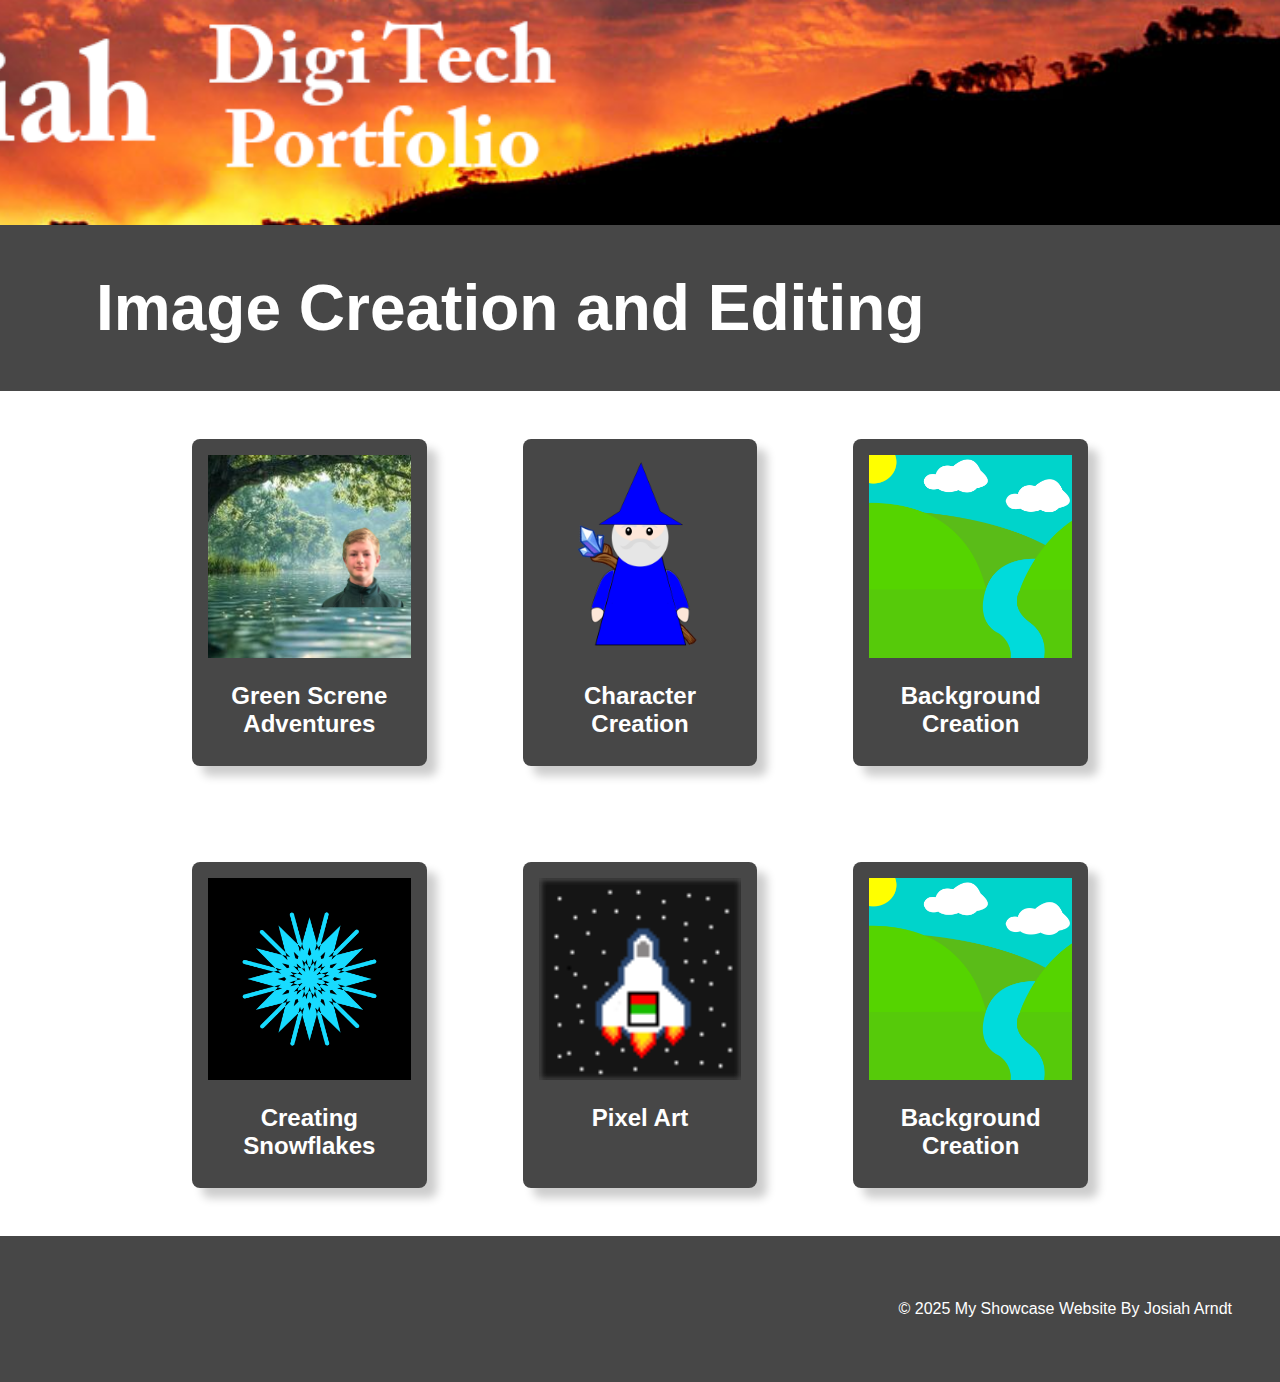
==== index.html @ 0371e3cb "Added Pixel Art" ====
<!DOCTYPE html>
<html lang="en">

<head>
    <meta charset="UTF-8">
    <meta name="viewport" content="width=device-width, initial-scale=1.0">
    <link rel="stylesheet" href="style.css">
    <title>Josiah's Portfolio</title>
</head>
<!-- This is the main body of the website- ALL your content goes AFTER the <body> tag and before the </body> tag -->
<body>

    <!-- The Hero Section -------------------------------------------------------------------------------------- -->
    <section class="hero">
        <div class="hero-text"></div>
    </section>

<!-- Topic one ------------------------------------------------------------------------------------------------- -->
    <!-- The First Topic Section -->
    <section class="topic">
        <!-- the topic title a big bar with text in it -->
        <div class="topic-title">
            <h1>Image Creation and Editing</h1>
        </div>
        <!-- now a three column grid of images -->
        <div class="topic-content">
            <!-- one "card" which includes an image with a text below it -->
            <div class="topic-card">
                <img src="images/Green_Sreen_River_Scene.png" alt="Green Screen Scene">
                <h2 class="topic-card-text">Green Screne Adventures</h2>
            </div>
            <div class="topic-card">
                <img src="images/Wizard.png" alt="Character - Wizard">
                <h2 class="topic-card-text">Character Creation</h2>
            </div>
            <div class="topic-card">
                <img src="images/Background.png" alt="Background">
                <h2 class="topic-card-text">Background Creation</h2>
            </div>
            <div class="topic-card">
                <img src="images/Snowflake.png" alt="Snowflake">
                <h2 class="topic-card-text">Creating Snowflakes</h2>
            </div>
            <div class="topic-card">
                <img src="images/Spaceship.png" alt="Pixel Art">
                <h2 class="topic-card-text">Pixel Art</h2>
            </div>
            <div class="topic-card">
                <img src="images/Background.png" alt="Background">
                <h2 class="topic-card-text">Background Creation</h2>
            </div>
        </div>
    </section>
<!-- End of topic one------------------------------------------------------------------------------------------ -->

<!-- Copy and paste the section from above to make your next section -->



    <!-- A Simple Website Footer ------------------------------------------------------------------------------ -->
    <footer class="footer">
        <p>&copy; 2025 My Showcase Website By Josiah Arndt</p>
    </footer>

<!-- The end of the whole page- no more content after this! -->
</body>
</html>
---- style.css ----
/* A simple css reset */
body,
html {
    margin: 0;
    padding: 0;
    height: 100%;
    /* The Font Family- Really important!! */
    font-family: Arial, sans-serif;
    box-sizing: border-box;
}

/* reset for images to ensure they ar 100% of the parent container width */
img {
    width: 100%;
}

/* The hero section styling- use your OWN Hero Image URL here */
.hero {
    background-image: url('images/Website_Header.png');
    height: 25vh;
    background-size: cover;
    background-position: center;
    display: flex;
    justify-content: center;
    align-items: center;
    color: white;
    text-align: center;
    position: relative;
}

/* BIG text styling for the hero section text */
.hero-text {
    font-size: 4em;
    font-weight: bold;
}

/* nice big font on a banner style background */
.topic-title{
    color: white;
    font-size: 2em;
    padding: 0.1em 3em;
    background-color: rgb(71, 71, 71);
}

/* Three column grid with a nice big gap */
.topic-content{
    display: grid;
    grid-template-columns: repeat(3, 1fr);
    gap: 6em;
    /* bring the whole section in off the sides of the page */
    width: 70%;
    /* top margin of 3em and center right/left */
    margin: 3em auto;
}

/* Styling for the individual topic cards rounded edges background color and a drop shadow */
.topic-card{
    background-color: rgb(71, 71, 71);
    color: white;
    padding: 1em;
    border-radius: 0.5em;
    box-shadow: 10px 10px 10px rgba(0, 0, 0, 0.2);
}

/* Styling for the topic card titles */
.topic-card-text{
    font-size: 1.5em;
    margin-bottom: 0.5em;
    /* center align text */
    text-align: center;
}


/* Styling for a footer section to take a bit of spcae at the bottom of the page */
.footer{
    background-color: rgb(71, 71, 71);
    color: white;
    text-align: right;
    padding: 3em 3em;
}
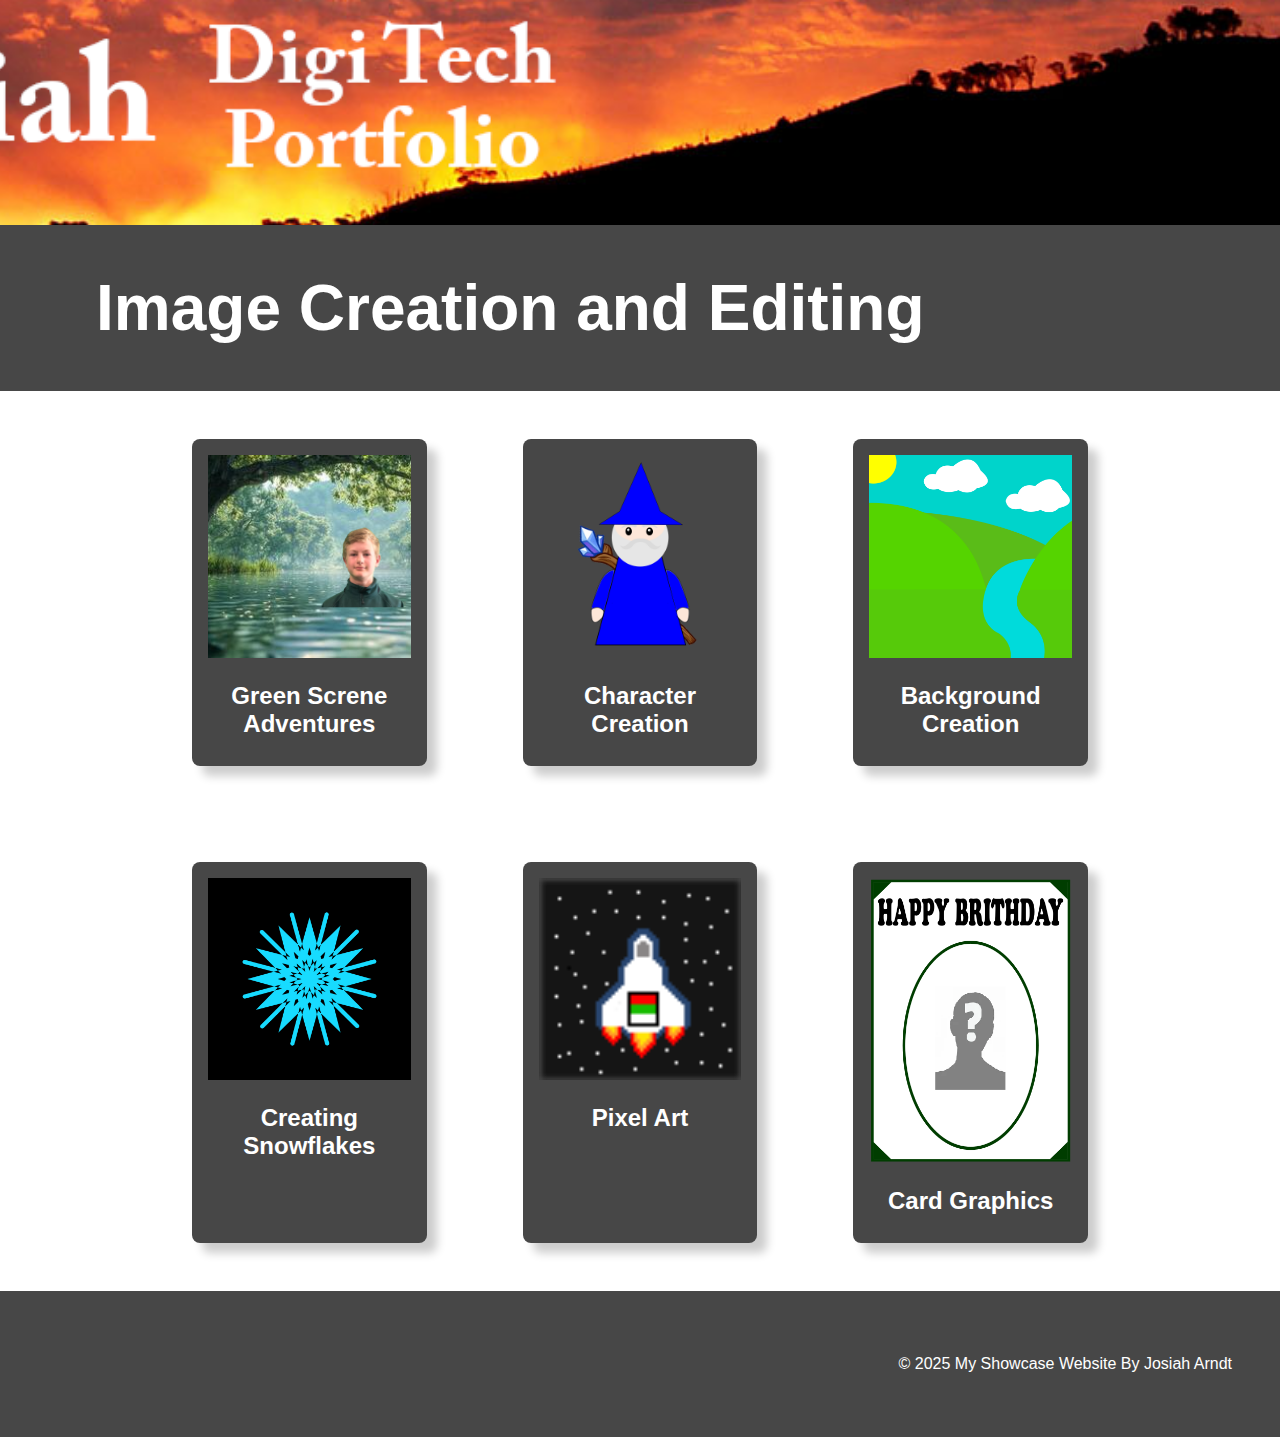
==== commit c268b91a: "Added Card Graphic" ====
--- a/index.html
+++ b/index.html
@@ -46,8 +46,8 @@
                 <h2 class="topic-card-text">Pixel Art</h2>
             </div>
             <div class="topic-card">
-                <img src="images/Background.png" alt="Background">
-                <h2 class="topic-card-text">Background Creation</h2>
+                <img src="images/HappyBirthday-CardGraphic.png" alt="Card Graphic">
+                <h2 class="topic-card-text">Card Graphics</h2>
             </div>
         </div>
     </section>
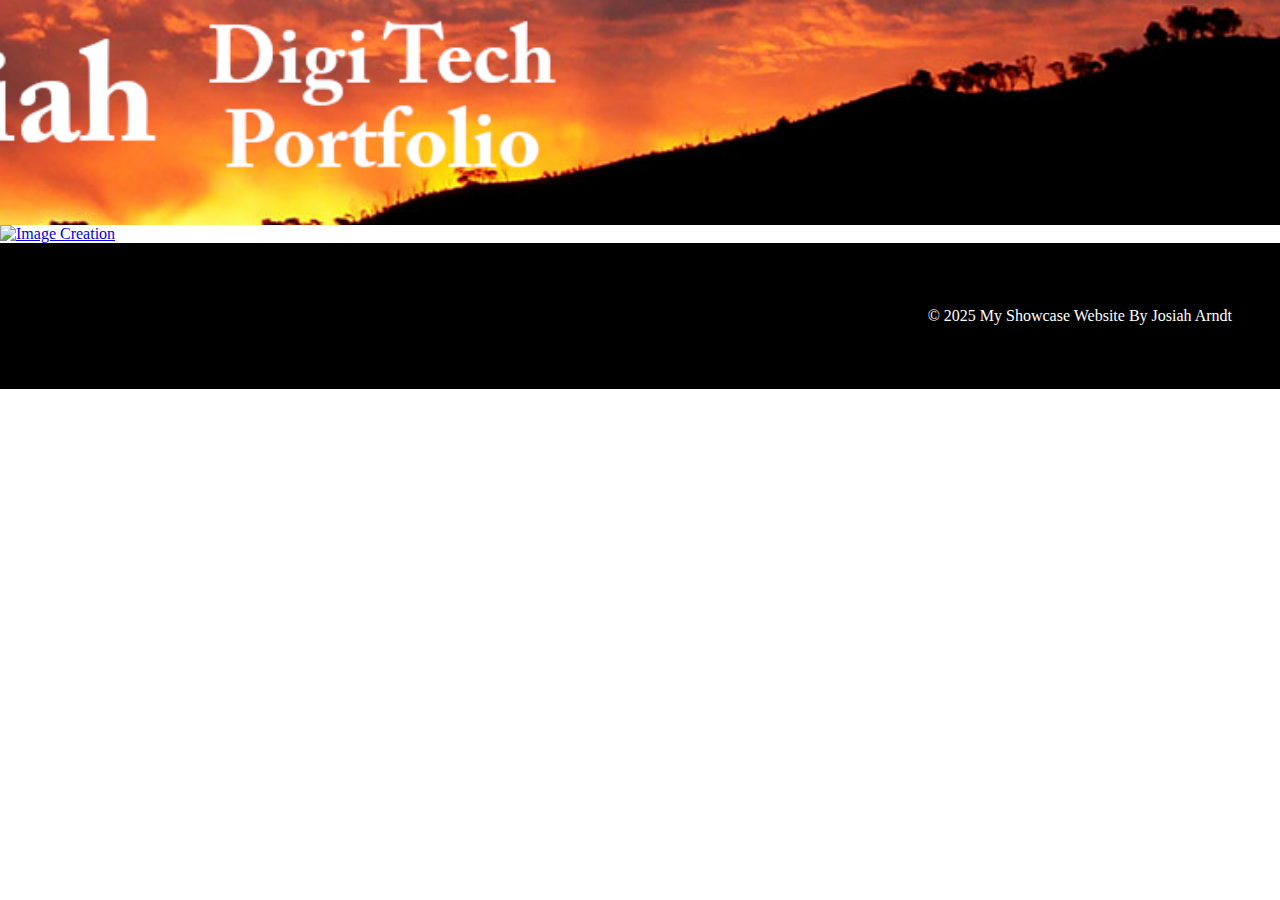
==== commit 3551df25: "Different Pages" ====
--- a/index.html
+++ b/index.html
@@ -14,49 +14,9 @@
     <section class="hero">
         <div class="hero-text"></div>
     </section>
-
-<!-- Topic one ------------------------------------------------------------------------------------------------- -->
-    <!-- The First Topic Section -->
-    <section class="topic">
-        <!-- the topic title a big bar with text in it -->
-        <div class="topic-title">
-            <h1>Image Creation and Editing</h1>
-        </div>
-        <!-- now a three column grid of images -->
-        <div class="topic-content">
-            <!-- one "card" which includes an image with a text below it -->
-            <div class="topic-card">
-                <img src="images/Green_Sreen_River_Scene.png" alt="Green Screen Scene">
-                <h2 class="topic-card-text">Green Screne Adventures</h2>
-            </div>
-            <div class="topic-card">
-                <img src="images/Wizard.png" alt="Character - Wizard">
-                <h2 class="topic-card-text">Character Creation</h2>
-            </div>
-            <div class="topic-card">
-                <img src="images/Background.png" alt="Background">
-                <h2 class="topic-card-text">Background Creation</h2>
-            </div>
-            <div class="topic-card">
-                <img src="images/Snowflake.png" alt="Snowflake">
-                <h2 class="topic-card-text">Creating Snowflakes</h2>
-            </div>
-            <div class="topic-card">
-                <img src="images/Spaceship.png" alt="Pixel Art">
-                <h2 class="topic-card-text">Pixel Art</h2>
-            </div>
-            <div class="topic-card">
-                <img src="images/HappyBirthday-CardGraphic.png" alt="Card Graphic">
-                <h2 class="topic-card-text">Card Graphics</h2>
-            </div>
-        </div>
-    </section>
-<!-- End of topic one------------------------------------------------------------------------------------------ -->
-
-<!-- Copy and paste the section from above to make your next section -->
-
-
-
+    <a href="Image Creation.html" target="_blank" >
+        <img src="" alt="Image Creation">
+    </a>
     <!-- A Simple Website Footer ------------------------------------------------------------------------------ -->
     <footer class="footer">
         <p>&copy; 2025 My Showcase Website By Josiah Arndt</p>
--- a/style.css
+++ b/style.css
@@ -5,8 +5,9 @@
     padding: 0;
     height: 100%;
     /* The Font Family- Really important!! */
-    font-family: Arial, sans-serif;
+    font-family: montserrat;
     box-sizing: border-box;
+    background-image: url('https://res.cloudinary.com/redwolf/images/f_auto,q_auto/v1614938494/aperture-bg-black-orange-repeat/aperture-bg-black-orange-repeat.png?_i=AA')
 }
 
 /* reset for images to ensure they ar 100% of the parent container width */
@@ -39,7 +40,7 @@
     color: white;
     font-size: 2em;
     padding: 0.1em 3em;
-    background-color: rgb(71, 71, 71);
+    background-color: rgb(0, 0, 0);
 }
 
 /* Three column grid with a nice big gap */
@@ -55,7 +56,7 @@
 
 /* Styling for the individual topic cards rounded edges background color and a drop shadow */
 .topic-card{
-    background-color: rgb(71, 71, 71);
+    background-color: rgb(0, 0, 0);
     color: white;
     padding: 1em;
     border-radius: 0.5em;
@@ -73,7 +74,7 @@
 
 /* Styling for a footer section to take a bit of spcae at the bottom of the page */
 .footer{
-    background-color: rgb(71, 71, 71);
+    background-color: rgb(0, 0, 0);
     color: white;
     text-align: right;
     padding: 3em 3em;
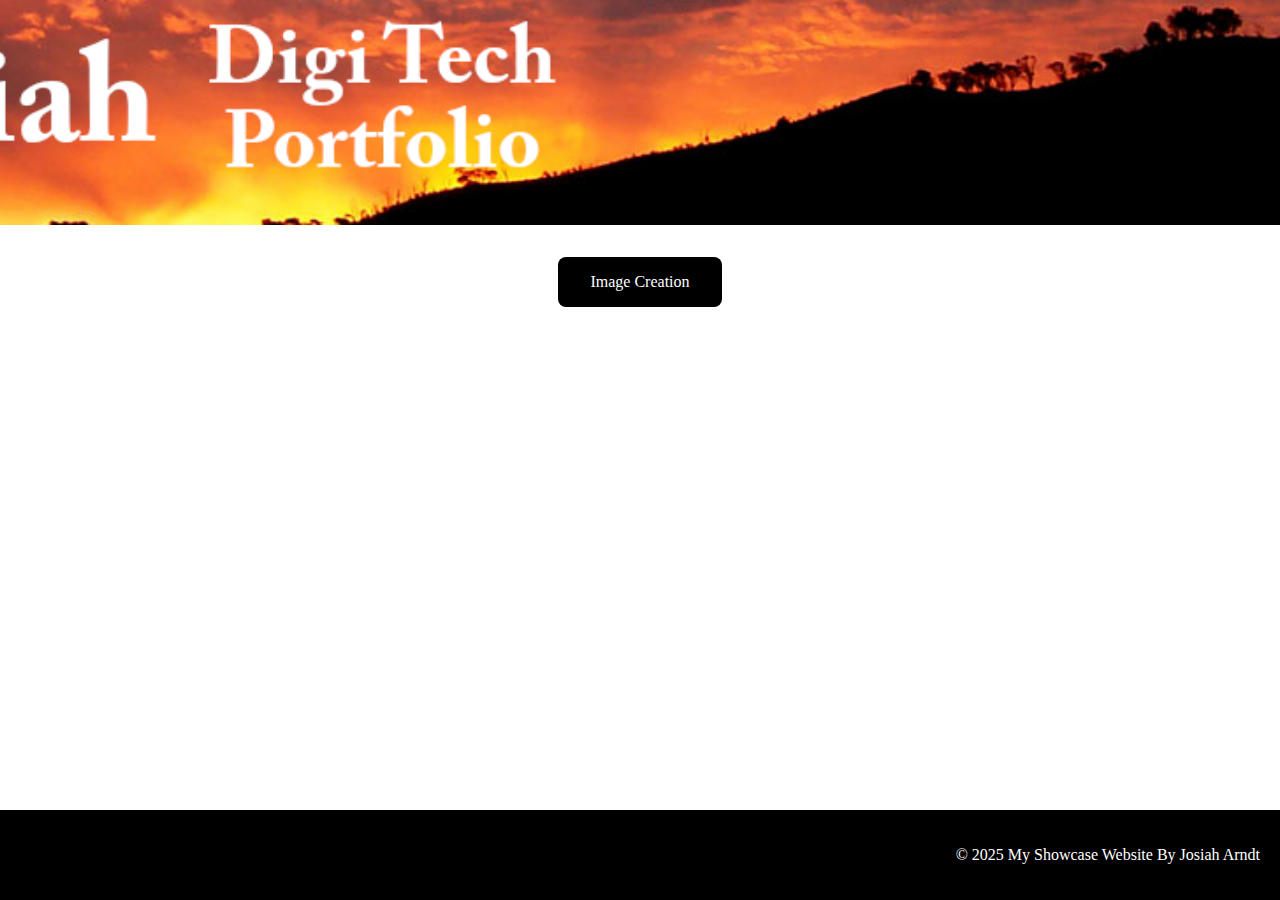
==== commit 12e5e191: "Button Made Better" ====
--- a/index.html
+++ b/index.html
@@ -7,21 +7,21 @@
     <link rel="stylesheet" href="style.css">
     <title>Josiah's Portfolio</title>
 </head>
-<!-- This is the main body of the website- ALL your content goes AFTER the <body> tag and before the </body> tag -->
 <body>
 
     <!-- The Hero Section -------------------------------------------------------------------------------------- -->
     <section class="hero">
         <div class="hero-text"></div>
     </section>
-    <a href="Image Creation.html" target="_blank" >
-        <img src="" alt="Image Creation">
-    </a>
+    <div class="button-container">
+        <a href="Image Creation.html" target="_blank" class="button">
+            Image Creation
+        </a>
+    </div>
     <!-- A Simple Website Footer ------------------------------------------------------------------------------ -->
     <footer class="footer">
         <p>&copy; 2025 My Showcase Website By Josiah Arndt</p>
     </footer>
 
-<!-- The end of the whole page- no more content after this! -->
 </body>
 </html>--- a/style.css
+++ b/style.css
@@ -71,11 +71,36 @@
     text-align: center;
 }
 
+/* Button styling */
+.button-container {
+    text-align: center;
+    margin: 2em 0;
+}
+
+.button {
+    display: inline-block;
+    padding: 1em 2em;
+    background-color: #000;
+    color: #fff;
+    text-decoration: none;
+    border-radius: 0.5em;
+    transition: background-color 0.3s ease;
+}
+
+.button:hover {
+    background-color: #555;
+}
 
 /* Styling for a footer section to take a bit of spcae at the bottom of the page */
 .footer{
     background-color: rgb(0, 0, 0);
     color: white;
     text-align: right;
-    padding: 3em 3em;
+    font-size: 1em;
+    padding: 20px;
+    position: fixed;
+    bottom: 0;
+    left: 0;
+    right: 0;
+    box-sizing: border-box;
 }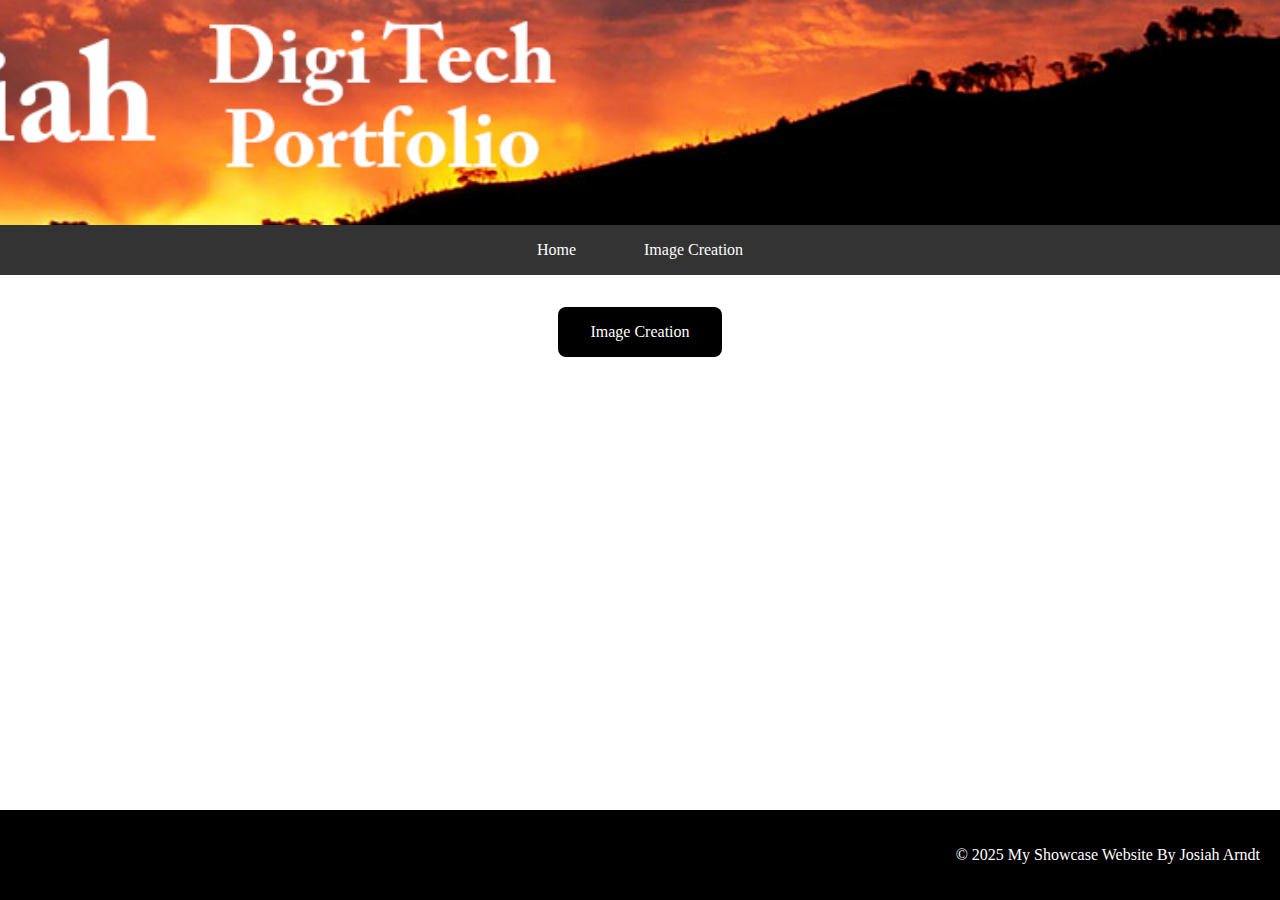
==== commit d9833973: "Nav bar" ====
--- a/index.html
+++ b/index.html
@@ -13,6 +13,14 @@
     <section class="hero">
         <div class="hero-text"></div>
     </section>
+
+    <!-- Navigation Bar ---------------------------------------------------------------------------------------- -->
+    <nav class="navbar">
+        <a href="index.html" class="nav-button">Home</a>
+        <a href="Image Creation.html" target="_blank" class="nav-button">Image Creation</a>
+    </nav>
+
+    <!-- Content ----------------------------------------------------------------------------------------------- -->
     <div class="button-container">
         <a href="Image Creation.html" target="_blank" class="button">
             Image Creation
--- a/style.css
+++ b/style.css
@@ -71,6 +71,26 @@
     text-align: center;
 }
 
+/* Navigation bar styling */
+.navbar {
+    background-color: #333;
+    overflow: hidden;
+    text-align: center;
+}
+
+.navbar .nav-button {
+    display: inline-block;
+    color: white;
+    text-align: center;
+    padding: 1em 2em;
+    text-decoration: none;
+    transition: background-color 0.3s ease;
+}
+
+.navbar .nav-button:hover {
+    background-color: #555;
+}
+
 /* Button styling */
 .button-container {
     text-align: center;
@@ -91,8 +111,8 @@
     background-color: #555;
 }
 
-/* Styling for a footer section to take a bit of spcae at the bottom of the page */
-.footer{
+/* Styling for a footer section to take a bit of space at the bottom of the page */
+.footer {
     background-color: rgb(0, 0, 0);
     color: white;
     text-align: right;
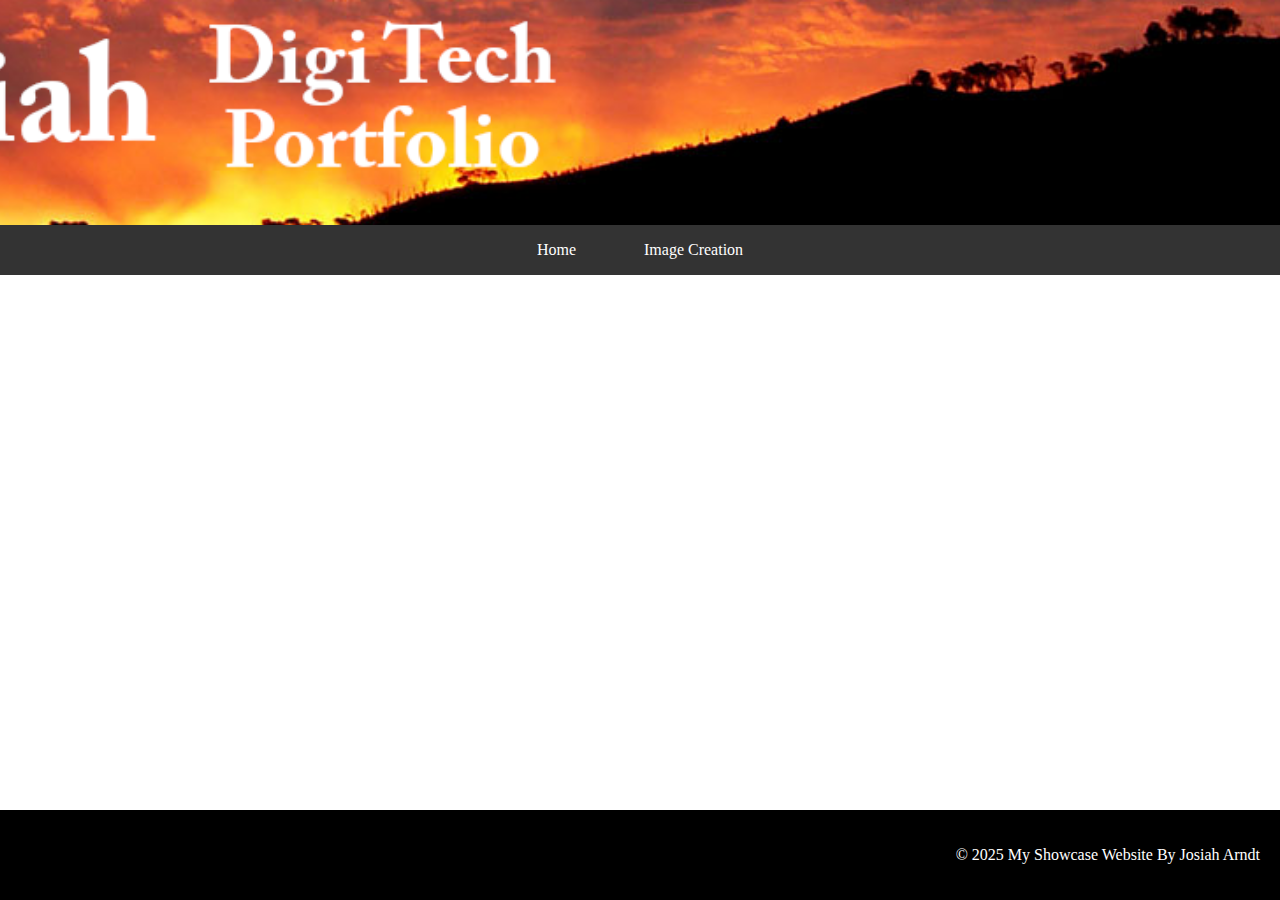
==== commit 2a3a500e: "Removed Old Button" ====
--- a/index.html
+++ b/index.html
@@ -19,13 +19,7 @@
         <a href="index.html" class="nav-button">Home</a>
         <a href="Image Creation.html" target="_blank" class="nav-button">Image Creation</a>
     </nav>
-
-    <!-- Content ----------------------------------------------------------------------------------------------- -->
-    <div class="button-container">
-        <a href="Image Creation.html" target="_blank" class="button">
-            Image Creation
-        </a>
-    </div>
+    
     <!-- A Simple Website Footer ------------------------------------------------------------------------------ -->
     <footer class="footer">
         <p>&copy; 2025 My Showcase Website By Josiah Arndt</p>
--- a/style.css
+++ b/style.css
@@ -91,22 +91,6 @@
     background-color: #555;
 }
 
-/* Button styling */
-.button-container {
-    text-align: center;
-    margin: 2em 0;
-}
-
-.button {
-    display: inline-block;
-    padding: 1em 2em;
-    background-color: #000;
-    color: #fff;
-    text-decoration: none;
-    border-radius: 0.5em;
-    transition: background-color 0.3s ease;
-}
-
 .button:hover {
     background-color: #555;
 }
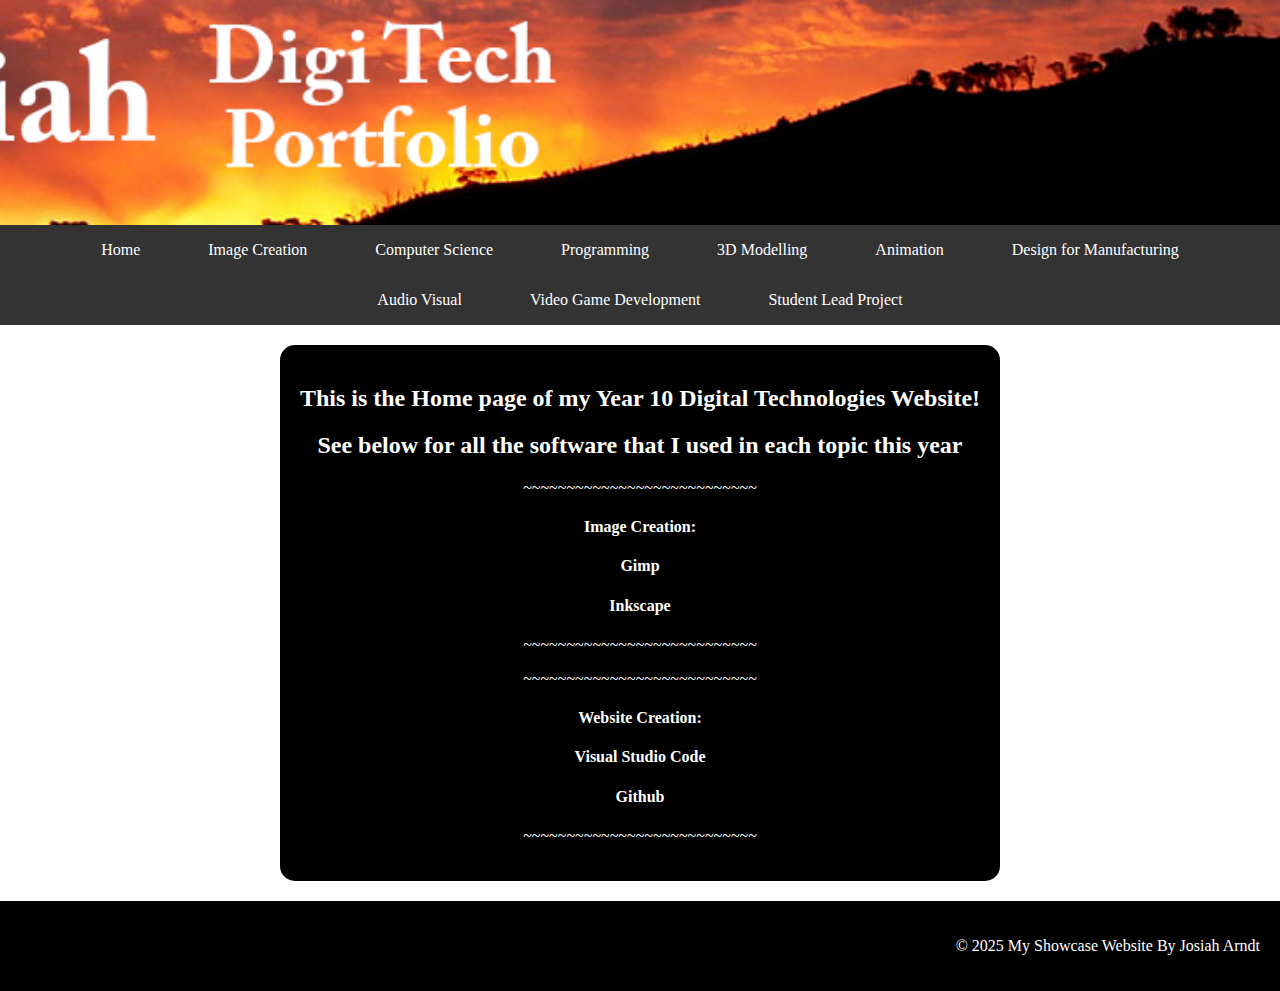
==== commit 05033411: "Added To Homepage" ====
--- a/index.html
+++ b/index.html
@@ -17,9 +17,33 @@
     <!-- Navigation Bar ---------------------------------------------------------------------------------------- -->
     <nav class="navbar">
         <a href="index.html" class="nav-button">Home</a>
-        <a href="Image Creation.html" target="_blank" class="nav-button">Image Creation</a>
+        <a href="Image Creation.html" class="nav-button">Image Creation</a>
+        <a href="Computer Science.html" class="nav-button">Computer Science</a>
+        <a href="Programming.html" class="nav-button">Programming</a>
+        <a href="3D Modelling.html" class="nav-button">3D Modelling</a>
+        <a href="Animation.html" class="nav-button">Animation</a>
+        <a href="Design for Manufacturing.html" class="nav-button">Design for Manufacturing</a>
+        <a href="Audio Visual.html" class="nav-button">Audio Visual</a>
+        <a href="Video Game Development.html" class="nav-button">Video Game Development</a>
+        <a href="Student Lead Project.html" class="nav-button">Student Lead Project</a>
     </nav>
-    
+
+    <section class="homepage">
+        <div class="black-box">
+            <h2>This is the Home page of my Year 10 Digital Technologies Website!</h2>
+            <h2>See below for all the software that I used in each topic this year</h2>
+            <p>~~~~~~~~~~~~~~~~~~~~~~~~~~~</p>
+            <h4>Image Creation:</h4>
+            <h4>Gimp</h4>
+            <h4>Inkscape</h4>
+            <p>~~~~~~~~~~~~~~~~~~~~~~~~~~~</p>
+            <p>~~~~~~~~~~~~~~~~~~~~~~~~~~~</p>
+            <h4>Website Creation:</h4>
+            <h4>Visual Studio Code</h4>
+            <h4>Github</h4>
+            <p>~~~~~~~~~~~~~~~~~~~~~~~~~~~</p>
+        </div>
+    </section>
     <!-- A Simple Website Footer ------------------------------------------------------------------------------ -->
     <footer class="footer">
         <p>&copy; 2025 My Showcase Website By Josiah Arndt</p>
--- a/style.css
+++ b/style.css
@@ -95,6 +95,22 @@
     background-color: #555;
 }
 
+.homepage {
+    display: flex;
+    justify-content: center;
+    align-items: center;
+}
+
+.black-box {
+    background-color: black;
+    color: white;
+    padding: 20px;
+    border-radius: 15px;
+    display: inline-block;
+    margin: 20px auto;
+    text-align: center;
+}
+
 /* Styling for a footer section to take a bit of space at the bottom of the page */
 .footer {
     background-color: rgb(0, 0, 0);
@@ -102,9 +118,6 @@
     text-align: right;
     font-size: 1em;
     padding: 20px;
-    position: fixed;
-    bottom: 0;
-    left: 0;
-    right: 0;
+    margin-top: auto;
     box-sizing: border-box;
 }